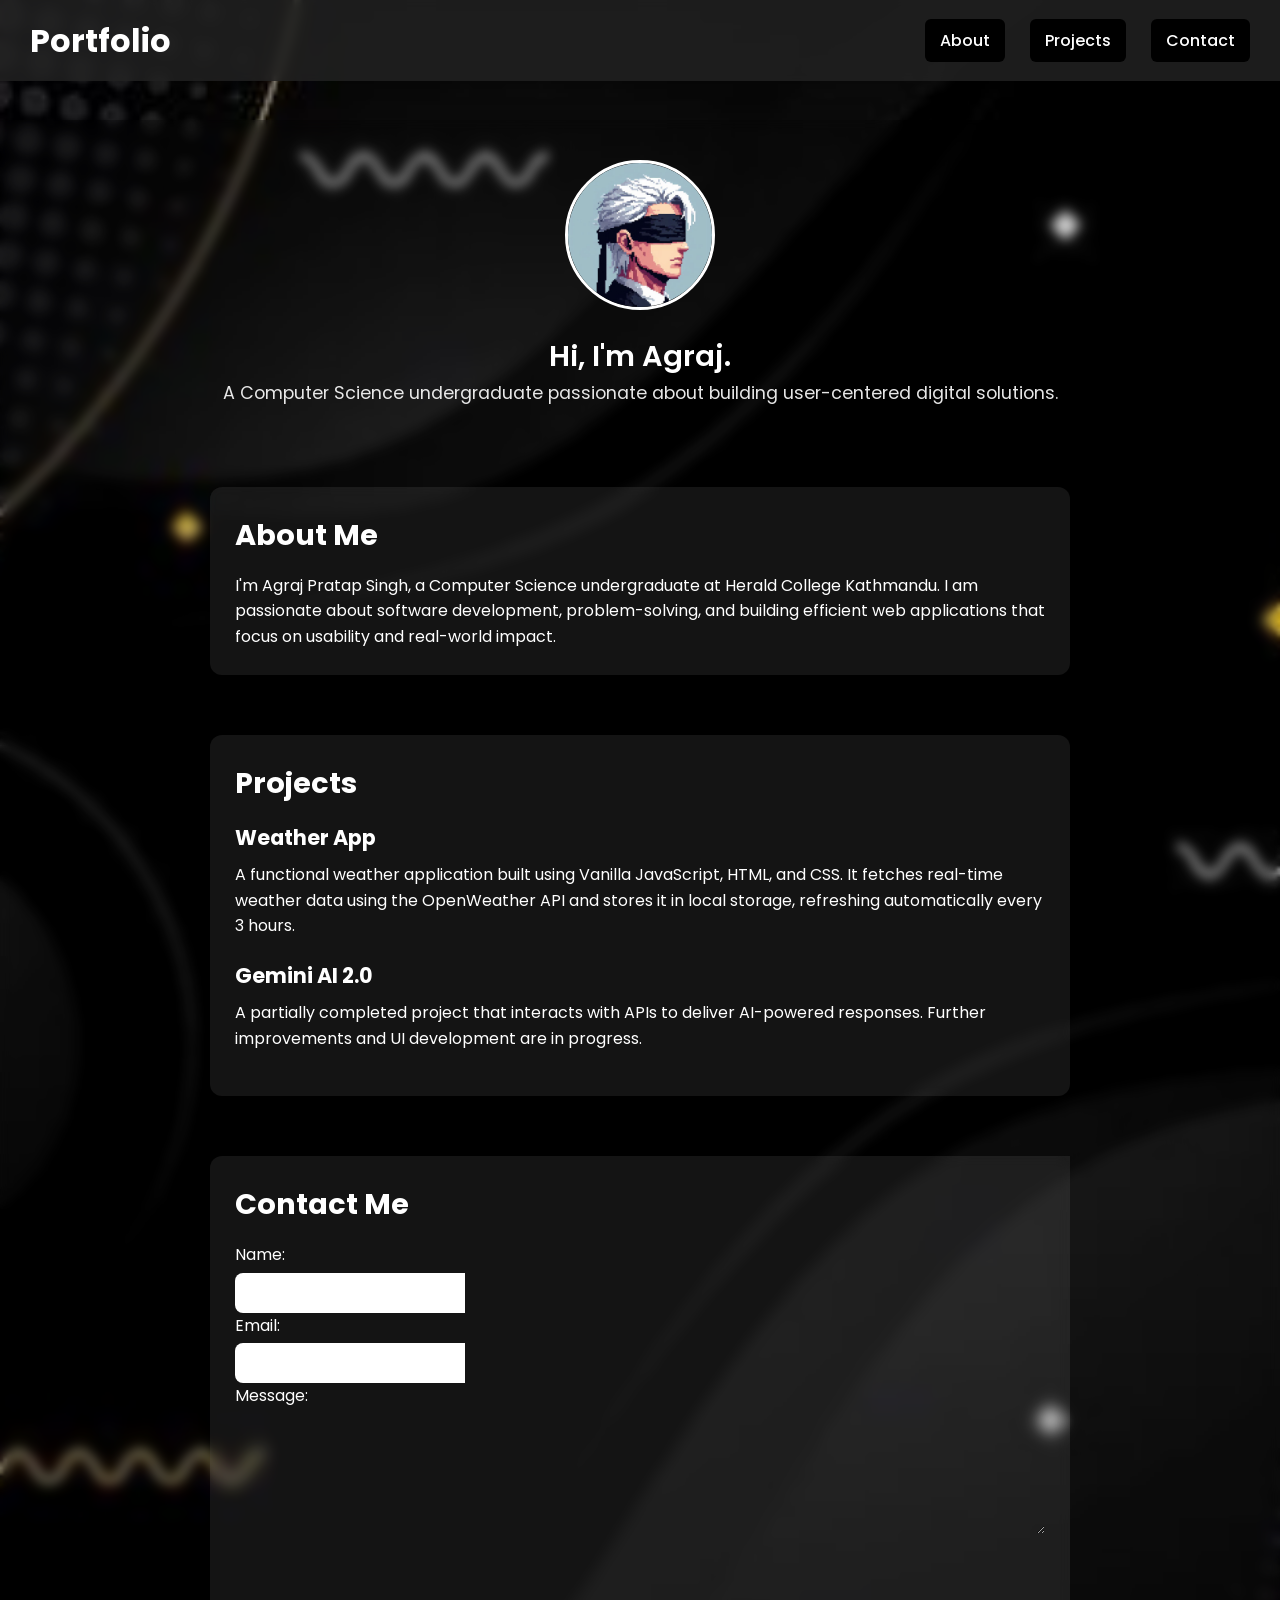
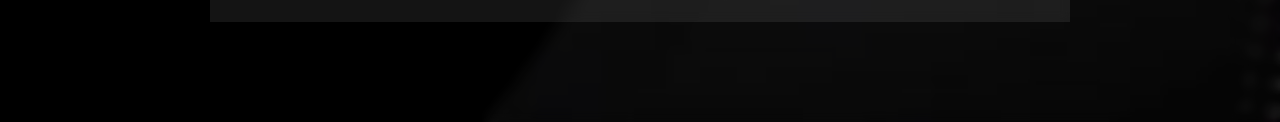
==== portfolio-agraj-singh/index.html @ 4fa096f2 "First Commit" ====
<!DOCTYPE html>
<html lang="en">
<head>
    <meta charset="UTF-8" />
    <meta name="viewport" content="width=device-width, initial-scale=1.0" />
    <title>My Portfolio</title>
    <link rel="icon" type="image/jpeg" href="image.jpg" />
    <link rel="stylesheet"  href="style.css">

    <link href="https://fonts.googleapis.com/css2?family=Poppins:wght@300;400;500;600&display=swap" rel="stylesheet" />

</head>
<body>
    <div class="main-container">
        <header>
            <h1>Portfolio</h1>
            <nav>
                <ul>
                    <li><a href="#about">About</a></li>
                    <li><a href="#projects">Projects</a></li>
                    <li><a href="#contact">Contact</a></li>
                </ul>
            </nav>
        </header>

        <div class="intro">
            <img src="image.jpg" class="my-img" />
            <p class="img-text-name">Hi, I'm Agraj.</p>
            <p class="img-text-work">A Computer Science undergraduate passionate about building user-centered digital solutions.</p>
        </div>

        <div class="details">
            <section id="about">
                <h2>About Me</h2>
                <p>
                    I'm Agraj Pratap Singh, a Computer Science undergraduate at Herald College Kathmandu. I am passionate about software development,
                    problem-solving, and building efficient web applications that focus on usability and real-world impact.
                </p>
            </section>

            <section id="projects">
                <h2>Projects</h2>

                <article>
                    <h3>Weather App</h3>
                    <p>A functional weather application built using Vanilla JavaScript, HTML, and CSS. It fetches real-time weather data using the OpenWeather API and stores it in local storage, refreshing automatically every 3 hours.</p>
                </article>

                <article>
                    <h3>Gemini AI 2.0</h3>
                    <p>A partially completed project that interacts with APIs to deliver AI-powered responses. Further improvements and UI development are in progress.</p>
                </article>
            </section>

            <section id="contact">
                <h2>Contact Me</h2>
                <form action="#" method="post">
                    <label for="name">Name:</label>
                    <input type="text" id="name" name="name" required />

                    <label for="email">Email:</label>
                    <input type="email" id="email" name="email" required />

                    <label for="message">Message:</label>
                    <textarea id="message" name="message" rows="5" required></textarea>

                    <button type="submit">Submit</button>
                </form>
            </section>
        </div>
    </div>
</body>
</html>
---- portfolio-agraj-singh/style.css ----
* {
            margin: 0;
            padding: 0;
            box-sizing: border-box;
            color: white;
            font-family: "Poppins", sans-serif;
        }

        html{
        	scroll-behavior: smooth;
        }

        body {
            line-height: 1.6;
            background-image: url("bg.jpg");
            background-size: cover;
            background-repeat: no-repeat;
            background-position: center;
            position: relative;
            min-height: 100vh;
        }

        body::before {
            content: "";
            position: absolute;
            inset: 0;
            background: rgba(0, 0, 0, 0.15);
            backdrop-filter: blur(6px);
            z-index: 0;
            pointer-events: none;
        }

        .main-container {
            position: relative;
            z-index: 1;
        }

        header {
            display: flex;
            align-items: center;
            justify-content: space-between;
            background: rgba(36, 36, 36, 0.8);
            padding: 15px 30px;
            position: fixed;
            top: 0;
            width: 100%;
            backdrop-filter: blur(6px);
            z-index: 10;
        }

        header h1 {
            font-size: 2rem;
        }

        nav ul {
            display: flex;
            gap: 25px;
            list-style: none;
        }

        nav a {
        	padding: 10px 15px;
            text-decoration: none;
            background-color: black;
            color: white;
            border: none;
            border-radius: 6px;
            font-weight: 500;
            transition: 0.3s;
        }

        nav a:hover {
            color: black;
            background: white;
            transform: scale(1.05);
        }

        .intro {
            margin-top: 120px;
            padding: 40px 20px;
            text-align: center;
        }

        .my-img {
            width: 150px;
            height: 150px;
            border-radius: 50%;
            border: 3px solid white;
            object-fit: cover;
            margin-bottom: 15px;
        }

        .img-text-name {
            font-size: 1.8rem;
            font-weight: 600;
        }

        .img-text-work {
            font-size: 1.1rem;
            opacity: 0.9;
        }

        .details {
            max-width: 900px;
            margin: auto;
            padding: 40px 20px;
        }

        section {
            margin-bottom: 60px;
            background: rgba(255, 255, 255, 0.08);
            padding: 25px;
            border-radius: 12px;
            backdrop-filter: blur(6px);
             scroll-margin-top: 80px;
        }

        h2 {
            margin-bottom: 15px;
            font-size: 1.8rem;
        }

        article {
            margin-bottom: 20px;
        }

        article h3 {
            margin-bottom: 8px;
            font-size: 1.3rem;
        }

        form input,
        form textarea {
            width: 100%;
            padding: 10px;
            border: none;
            outline: none;
            border-radius: 8px;
            margin-top: 5px;
            color: black;
        }

        button {
            padding: 10px 20px;
            border: none;
            background: #000000;
            color: white;
            font-size: 1rem;
            border-radius: 8px;
            margin-top: 10px;
            cursor: pointer;
            transition: 0.3s;
        }

        button:hover {
            background: white;
            color: black;
                        transform: scale(1.05);

        }

        @media (max-width: 600px) {
            header h1 {
                font-size: 1.5rem;
            }

            .intro {
                margin-top: 90px;
            }
        }
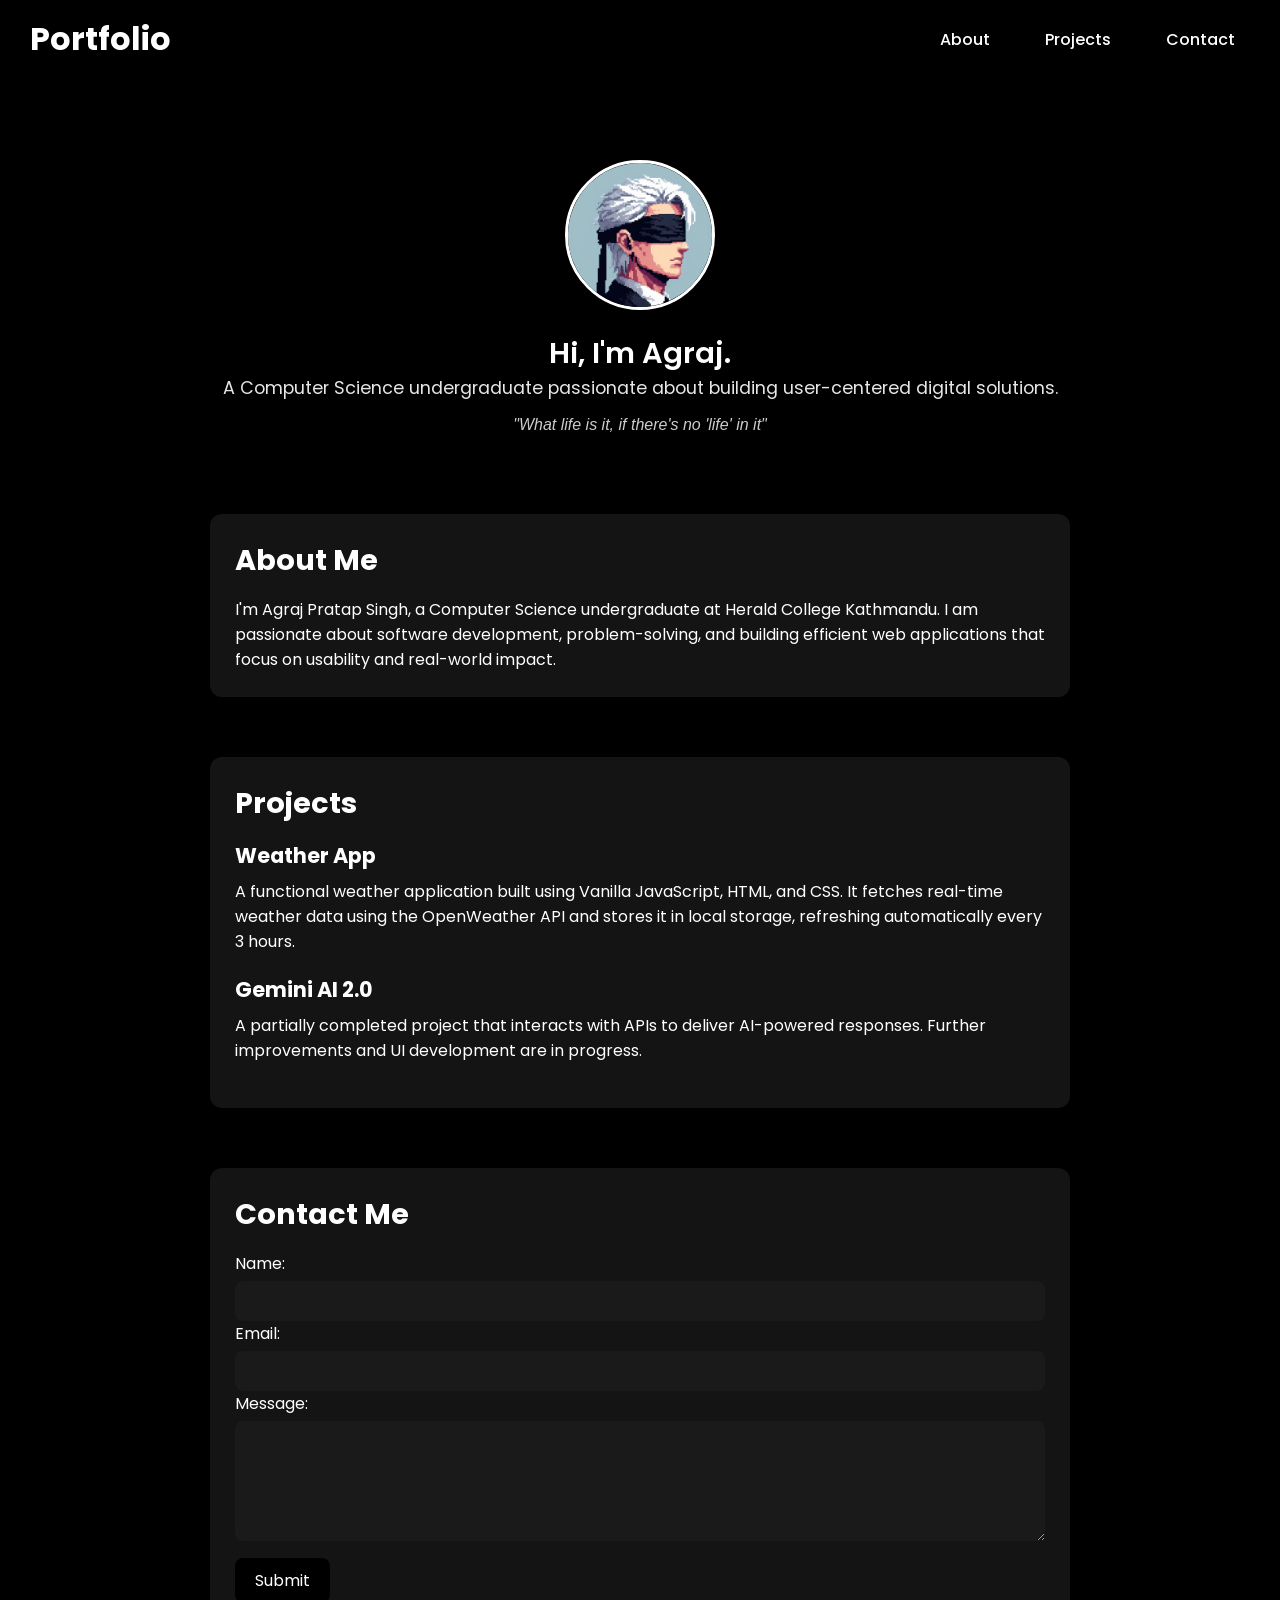
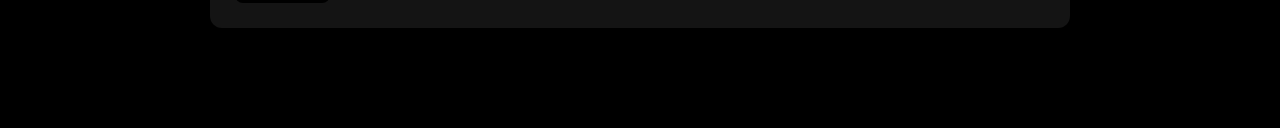
==== commit 4f3b8e1d: "Workshop-2" ====
--- a/portfolio-agraj-singh/index.html
+++ b/portfolio-agraj-singh/index.html
@@ -5,13 +5,18 @@
     <meta name="viewport" content="width=device-width, initial-scale=1.0" />
     <title>My Portfolio</title>
     <link rel="icon" type="image/jpeg" href="image.jpg" />
-    <link rel="stylesheet"  href="style.css">
-
+    <link rel="stylesheet" href="style.css">
     <link href="https://fonts.googleapis.com/css2?family=Poppins:wght@300;400;500;600&display=swap" rel="stylesheet" />
-
+    
 </head>
 <body>
     <div class="main-container">
+        <!-- Background video -->
+        <video autoplay loop muted plays-inline class="background-clip">
+            <source src="C:\Personal\Study Materials\FSD\Workshop-1\portfolio-agraj-singh\video.mp4" type="video/mp4">
+        </video>
+
+        <!-- Header -->
         <header>
             <h1>Portfolio</h1>
             <nav>
@@ -23,13 +28,17 @@
             </nav>
         </header>
 
+        <!-- Intro / Hero Section -->
         <div class="intro">
             <img src="image.jpg" class="my-img" />
             <p class="img-text-name">Hi, I'm Agraj.</p>
             <p class="img-text-work">A Computer Science undergraduate passionate about building user-centered digital solutions.</p>
+            <p class="quote">"What life is it, if there's no 'life' in it"</p>
         </div>
 
+        <!-- Details -->
         <div class="details">
+            <!-- About -->
             <section id="about">
                 <h2>About Me</h2>
                 <p>
@@ -38,6 +47,7 @@
                 </p>
             </section>
 
+            <!-- Projects -->
             <section id="projects">
                 <h2>Projects</h2>
 
@@ -52,6 +62,7 @@
                 </article>
             </section>
 
+            <!-- Contact -->
             <section id="contact">
                 <h2>Contact Me</h2>
                 <form action="#" method="post">
@@ -70,4 +81,4 @@
         </div>
     </div>
 </body>
-</html>+</html>
--- a/portfolio-agraj-singh/style.css
+++ b/portfolio-agraj-singh/style.css
@@ -1,170 +1,179 @@
 * {
-            margin: 0;
-            padding: 0;
-            box-sizing: border-box;
-            color: white;
-            font-family: "Poppins", sans-serif;
-        }
+    margin: 0;
+    padding: 0;
+    box-sizing: border-box;
+    color: white;
+    font-family: "Poppins", sans-serif;
+}
 
-        html{
-        	scroll-behavior: smooth;
-        }
+html {
+    scroll-behavior: smooth;
+    background: black;
+}
 
-        body {
-            line-height: 1.6;
-            background-image: url("bg.jpg");
-            background-size: cover;
-            background-repeat: no-repeat;
-            background-position: center;
-            position: relative;
-            min-height: 100vh;
-        }
+.background-clip {
+    position: absolute;
+    right: 0;
+    z-index: -1;
+    object-fit: cover;
+}
 
-        body::before {
-            content: "";
-            position: absolute;
-            inset: 0;
-            background: rgba(0, 0, 0, 0.15);
-            backdrop-filter: blur(6px);
-            z-index: 0;
-            pointer-events: none;
-        }
+/* Header */
+header {
+    display: flex;
+    align-items: center;
+    justify-content: space-between;
+    background: transparent;
+    padding: 15px 30px;
+    position: fixed;
+    top: 0;
+    width: 100%;
+    backdrop-filter: blur(6px);
+    z-index: 10;
+}
 
-        .main-container {
-            position: relative;
-            z-index: 1;
-        }
+header h1 {
+    font-size: 2rem;
+}
 
-        header {
-            display: flex;
-            align-items: center;
-            justify-content: space-between;
-            background: rgba(36, 36, 36, 0.8);
-            padding: 15px 30px;
-            position: fixed;
-            top: 0;
-            width: 100%;
-            backdrop-filter: blur(6px);
-            z-index: 10;
-        }
+nav ul {
+    display: flex;
+    gap: 25px;
+    list-style: none;
+}
 
-        header h1 {
-            font-size: 2rem;
-        }
+nav a {
+    padding: 10px 15px;
+    text-decoration: none;
+    background-color: black;
+    color: white;
+    border: none;
+    border-radius: 6px;
+    font-weight: 500;
+    transition: 0.3s;
+}
 
-        nav ul {
-            display: flex;
-            gap: 25px;
-            list-style: none;
-        }
+nav a:hover {
+    color: black;
+    background: white;
+    transform: scale(1.05);
+}
 
-        nav a {
-        	padding: 10px 15px;
-            text-decoration: none;
-            background-color: black;
-            color: white;
-            border: none;
-            border-radius: 6px;
-            font-weight: 500;
-            transition: 0.3s;
-        }
+/* Intro / Hero */
+.intro {
+    margin-top: 120px;
+    padding: 40px 20px;
+    text-align: center;
+}
 
-        nav a:hover {
-            color: black;
-            background: white;
-            transform: scale(1.05);
-        }
+.my-img {
+    width: 150px;
+    height: 150px;
+    border-radius: 50%;
+    border: 3px solid white;
+    object-fit: cover;
+    margin-bottom: 15px;
+}
 
-        .intro {
-            margin-top: 120px;
-            padding: 40px 20px;
-            text-align: center;
-        }
+.img-text-name {
+    font-size: 1.8rem;
+    font-weight: 600;
+}
 
-        .my-img {
-            width: 150px;
-            height: 150px;
-            border-radius: 50%;
-            border: 3px solid white;
-            object-fit: cover;
-            margin-bottom: 15px;
-        }
+.img-text-work {
+    font-size: 1.1rem;
+    opacity: 0.9;
+    margin-bottom: 15px;
+}
 
-        .img-text-name {
-            font-size: 1.8rem;
-            font-weight: 600;
-        }
+.quote {
+    font-style: italic;
+    opacity: 0.8;
+    font-size: 1rem;
+    margin-top: 10px;
+}
 
-        .img-text-work {
-            font-size: 1.1rem;
-            opacity: 0.9;
-        }
+/* Details sections */
+.details {
+    max-width: 900px;
+    margin: auto;
+    padding: 40px 20px;
+}
 
-        .details {
-            max-width: 900px;
-            margin: auto;
-            padding: 40px 20px;
-        }
+section {
+    margin-bottom: 60px;
+    background: rgba(255, 255, 255, 0.08);
+    padding: 25px;
+    border-radius: 12px;
+    backdrop-filter: blur(6px);
+    scroll-margin-top: 80px;
+}
 
-        section {
-            margin-bottom: 60px;
-            background: rgba(255, 255, 255, 0.08);
-            padding: 25px;
-            border-radius: 12px;
-            backdrop-filter: blur(6px);
-             scroll-margin-top: 80px;
-        }
+h2 {
+    margin-bottom: 15px;
+    font-size: 1.8rem;
+}
 
-        h2 {
-            margin-bottom: 15px;
-            font-size: 1.8rem;
-        }
+article {
+    margin-bottom: 20px;
+}
 
-        article {
-            margin-bottom: 20px;
-        }
+article h3 {
+    margin-bottom: 8px;
+    font-size: 1.3rem;
+}
 
-        article h3 {
-            margin-bottom: 8px;
-            font-size: 1.3rem;
-        }
+/* Form */
+form input,
+form textarea {
+    width: 100%;
+    padding: 10px;
+    border: none;
+    outline: none;
+    border-radius: 8px;
+    margin-top: 5px;
+    color: white;
+    background-color: #1A1A1A;
+}
 
-        form input,
-        form textarea {
-            width: 100%;
-            padding: 10px;
-            border: none;
-            outline: none;
-            border-radius: 8px;
-            margin-top: 5px;
-            color: black;
-        }
+button {
+    padding: 10px 20px;
+    border: none;
+    background: #000000;
+    color: white;
+    font-size: 1rem;
+    border-radius: 8px;
+    margin-top: 10px;
+    cursor: pointer;
+    transition: 0.3s;
+}
 
-        button {
-            padding: 10px 20px;
-            border: none;
-            background: #000000;
-            color: white;
-            font-size: 1rem;
-            border-radius: 8px;
-            margin-top: 10px;
-            cursor: pointer;
-            transition: 0.3s;
-        }
+button:hover {
+    background: white;
+    color: black;
+    transform: scale(1.05);
+}
 
-        button:hover {
-            background: white;
-            color: black;
-                        transform: scale(1.05);
+/* Responsive */
+@media (max-width: 600px) {
+    header h1 {
+        font-size: 1.5rem;
+    }
 
-        }
+    .intro {
+        margin-top: 90px;
+    }
+}
 
-        @media (max-width: 600px) {
-            header h1 {
-                font-size: 1.5rem;
-            }
-
-            .intro {
-                margin-top: 90px;
-            }
-        }+@media (min-aspect-ratio: 16/9) {
+    .background-clip {
+        width: 100%;
+        height: auto;
+    }
+}
+@media (max-aspect-ratio: 16/9) {
+    .background-clip {
+        width: auto;
+        height: 100%;
+    }
+}
